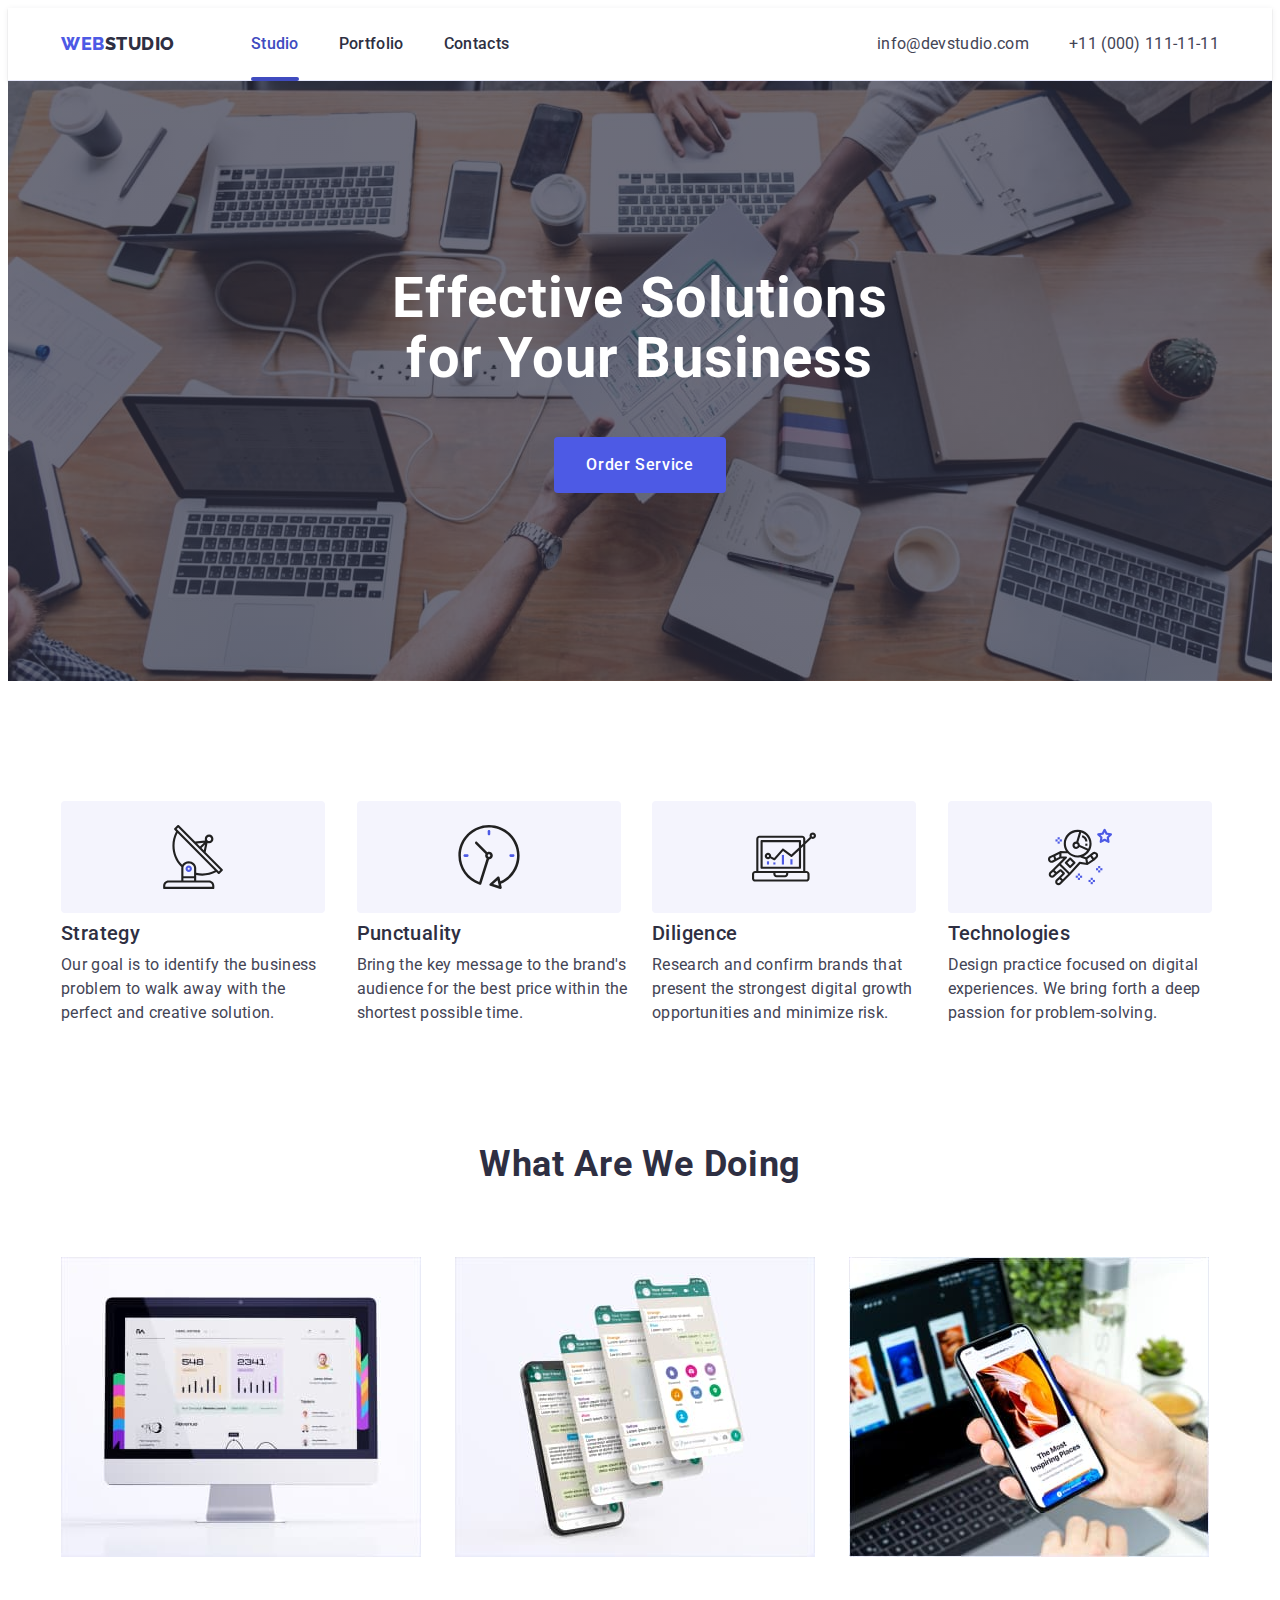
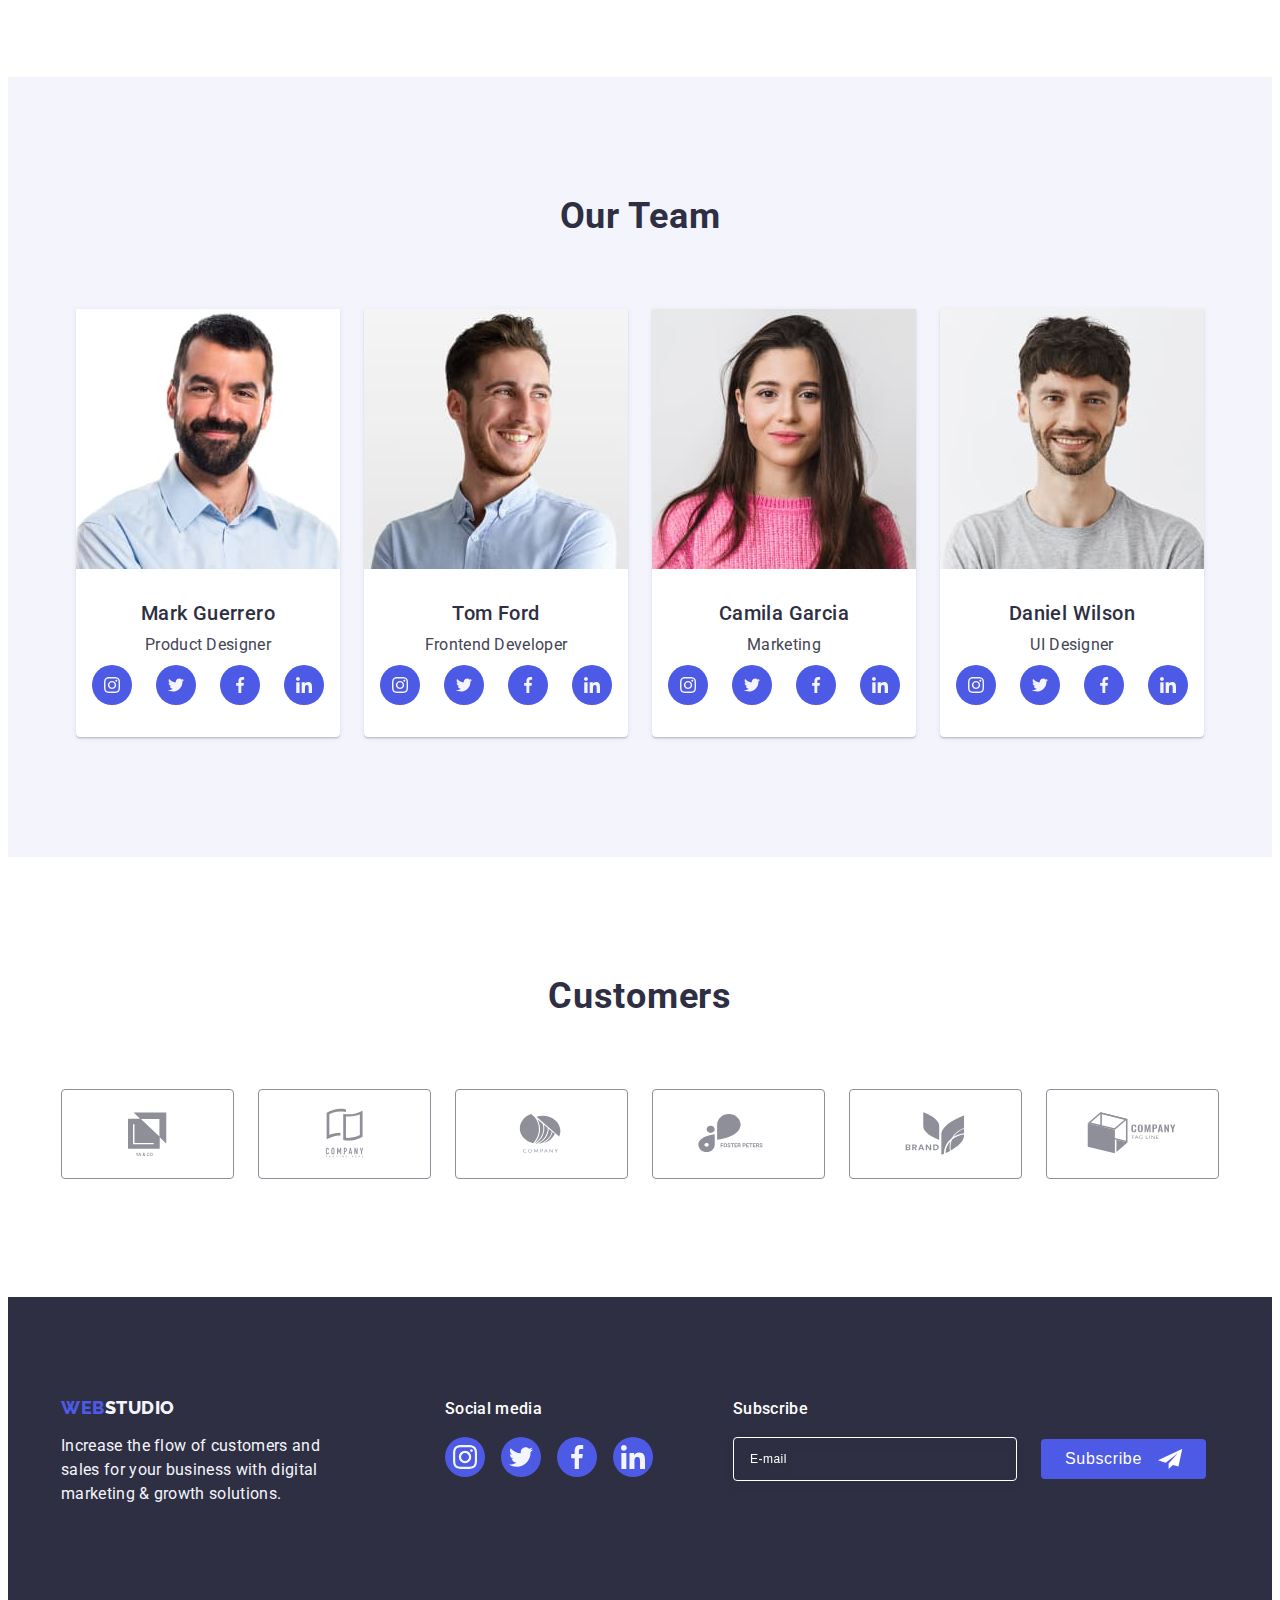
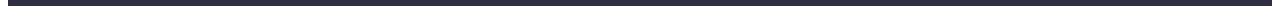
==== index.html @ df4c91f3 "0" ====
<!DOCTYPE html>
<html lang="en">
  <head>
    <meta charset="UTF-8" />
    <meta http-equiv="X-UA-Compatible" content="IE=edge" />
    <meta name="viewport" content="width=device-width, initial-scale=1.0" />
    <link rel="preconnect" href="https://fonts.googleapis.com" />
    <link rel="preconnect" href="https://fonts.gstatic.com" crossorigin />
    <link
      href="https://fonts.googleapis.com/css2?family=Raleway:wght@800&family=Roboto:wght@400;500;700&display=swap"
      rel="stylesheet"
    />
    <link
      rel="stylesheet"
      href="https://cdnjs.cloudflare.com/ajax/libs/modern-normalize/2.0.0/modern-normalize.min.css"
      integrity="sha512-4xo8blKMVCiXpTaLzQSLSw3KFOVPWhm/TRtuPVc4WG6kUgjH6J03IBuG7JZPkcWMxJ5huwaBpOpnwYElP/m6wg=="
      crossorigin="anonymous"
      referrerpolicy="no-referrer"
    />
    <link rel="stylesheet" href="./css/styles.css" />
    <link rel="stylesheet" href="./css/media.css" />
    <title>WebStudio</title>
  </head>
  <body>
    <header class="page-header">
      <div class="container header-container">
        <nav class="header-navigation">
          <a href="./index.html" class="header-logo link"
            >Web<span class="header-logo-span">Studio</span></a
          >
          <ul class="header-menu list">
            <li class="header-menu-item">
              <a href="./index.html" class="header-menu-link link current"
                >Studio</a
              >
            </li>
            <li class="header-menu-item">
              <a href="./portfolio.html" class="header-menu-link link"
                >Portfolio</a
              >
            </li>
            <li class="header-menu-item">
              <a href="" class="header-menu-link link">Contacts</a>
            </li>
          </ul>
        </nav>
        <address class="header-address">
          <ul class="header-menu-address list">
            <li class="header-menu-address-item">
              <a
                href="mailto:info@devstudio.com"
                class="header-address-link link"
                >info@devstudio.com</a
              >
            </li>
            <li class="header-menu-address-item">
              <a href="tel:+110001111111" class="header-address-link link"
                >+11 (000) 111-11-11</a
              >
            </li>
          </ul>
        </address>

        <button type="button" class="mobile-header-burger" data-menu-open>
          <svg class="mobile-burger-svg" height="32" width="32">
            <use href="./images/burger.svg#icon-charm_menu-hamburger"></use>
          </svg>
        </button>
      </div>

      <div class="mobile-menu is-hidden" data-menu>
        <div>
          <button
            type="button"
            class="modal-btn mobile-menu-close-btn"
            data-menu-close
          >
            <svg width="8" height="8" class="modal-btn-icon">
              <use href="./images/close-cross.svg#close-cross"></use>
            </svg>
          </button>

          <ul class="mobile-menu-list list">
            <li class="mobile-menu-item">
              <a href="./index.html" class="mobile-menu-link link current"
                >Studio</a
              >
            </li>
            <li class="mobile-menu-item">
              <a href="./portfolio.html" class="mobile-menu-link link"
                >Portfolio</a
              >
            </li>
            <li class="mobile-menu-item">
              <a href="" class="mobile-menu-link link">Contacts</a>
            </li>
          </ul>
        </div>

        <div class="mobile-address-soc-container">
          <address class="mobile-menu-address">
            <ul class="mobile-menu-adr-list list">
              <li class="mobile-menu-adr-item">
                <a
                  href="tel:+110001111111"
                  class="mobile-address-link current-address-link link"
                  >+11 (000) 111-11-11</a
                >
              </li>
              <li class="mobile-menu-adr-item">
                <a
                  href="mailto:info@devstudio.com"
                  class="mobile-address-link link"
                  >info@devstudio.com</a
                >
              </li>
            </ul>
          </address>

          <div class="mobile-soc-container">
            <ul class="list mobile-menu-social-list">
              <li class="mobile-menu-social-item">
                <a href="" class="mobile-menu-social-link">
                  <svg width="24" height="24" class="mobile-menu-social-icon">
                    <use href="./images/sprite.svg#icon-instagram-2"></use>
                  </svg>
                </a>
              </li>
              <li class="mobile-menu-social-item">
                <a href="" class="mobile-menu-social-link">
                  <svg width="24" height="24" class="mobile-menu-social-icon">
                    <use href="./images/sprite.svg#icon-twitter-1"></use>
                  </svg>
                </a>
              </li>
              <li class="mobile-menu-social-item">
                <a href="" class="mobile-menu-social-link">
                  <svg width="24" height="24" class="mobile-menu-social-icon">
                    <use href="./images/sprite.svg#icon-facebook-11"></use>
                  </svg>
                </a>
              </li>
              <li class="mobile-menu-social-item">
                <a href="" class="mobile-menu-social-link">
                  <svg width="24" height="24" class="mobile-menu-social-icon">
                    <use href="./images/sprite.svg#icon-linkedin-1-11"></use>
                  </svg>
                </a>
              </li>
            </ul>
          </div>
        </div>
      </div>
    </header>

    <main>
      <section class="welcome">
        <div class="container">
          <h1 class="welcome-title">Effective Solutions for Your Business</h1>
          <button type="button" class="welcome-btn" data-modal-open>
            Order Service
          </button>
        </div>
      </section>

      <section class="benefits">
        <div class="container">
          <h2 class="visually-hidden">Benefits</h2>
          <ul class="benefits-list list">
            <li class="benefits-list-item">
              <div class="benefits-icon">
                <svg width="64" height="64">
                  <use href="./images/sprite 2.svg#icon-antenna-1-1"></use>
                </svg>
              </div>
              <h3 class="benefits-list-title">Strategy</h3>
              <p class="benefits-list-text">
                Our goal is to identify the business problem to walk away with
                the perfect and creative solution.
              </p>
            </li>
            <li class="benefits-list-item">
              <div class="benefits-icon">
                <svg width="64" height="64">
                  <use href="./images/sprite 2.svg#icon-clock-1-1"></use>
                </svg>
              </div>
              <h3 class="benefits-list-title">Punctuality</h3>
              <p class="benefits-list-text">
                Bring the key message to the brand's audience for the best price
                within the shortest possible time.
              </p>
            </li>
            <li class="benefits-list-item">
              <div class="benefits-icon">
                <svg width="64" height="64">
                  <use href="./images/sprite 2.svg#icon-diagram-1-1"></use>
                </svg>
              </div>
              <h3 class="benefits-list-title">Diligence</h3>
              <p class="benefits-list-text">
                Research and confirm brands that present the strongest digital
                growth opportunities and minimize risk.
              </p>
            </li>
            <li class="benefits-list-item">
              <div class="benefits-icon">
                <svg width="64" height="64">
                  <use href="./images/sprite 2.svg#icon-astronaut-1-2"></use>
                </svg>
              </div>
              <h3 class="benefits-list-title">Technologies</h3>
              <p class="benefits-list-text">
                Design practice focused on digital experiences. We bring forth a
                deep passion for problem-solving.
              </p>
            </li>
          </ul>
        </div>
      </section>

      <section class="aboutus">
        <div class="container">
          <h2 class="aboutus-title">What are we doing</h2>
          <ul class="aboutus-list list">
            <li class="aboutus-list-item">
              <img
                srcset="./images/comp-img 1_1x.jpg 1x, ./images/comp-img 1_2x.jpg 2x"
                src="./images/comp-img 1.jpg"
                alt="Desktop design"
                width="360"
                height="300"
              />
            </li>
            <li class="aboutus-list-item">
              <img
                srcset="
                  ./images/comp-img2_1x.jpg 1x,
                  ./images/comp-img2_2x.jpg 2x
                "
                src="./images/comp-img2.jpg"
                alt="Mobile applications design"
                width="360"
                height="300"
              />
            </li>
            <li class="aboutus-list-item">
              <img
                srcset="
                  ./images/comp-img3_1x.jpg 1x,
                  ./images/comp-img3_2x.jpg 2x
                "
                src="./images/comp-img3.jpg"
                alt="Mobile applicatons+desktop design"
                width="360"
                height="300"
              />
            </li>
          </ul>
        </div>
      </section>

      <section class="team">
        <div class="container">
          <h2 class="team-title">Our Team</h2>
          <ul class="team-list list">
            <li class="team-list-item">
              <img
                srcset="
                  ./images/team-img1_1x.jpg 1x,
                  ./images/team-img1_2x.jpg 2x
                "
                src="./images/team-img1.jpg"
                alt="Mark Guerrero"
                width="264"
                height="260"
                class="team-img"
              />
              <div class="team-member">
                <h3 class="team-list-item-subtitle">Mark Guerrero</h3>
                <p class="team-list-item-text">Product Designer</p>
                <ul class="list team-social-list">
                  <li class="team-social-item">
                    <a href="" class="team-social-link">
                      <svg width="16" height="16" class="team-social-icon">
                        <use href="./images/sprite.svg#icon-instagram-2"></use>
                      </svg>
                    </a>
                  </li>
                  <li class="team-social-item">
                    <a href="" class="team-social-link">
                      <svg width="16" height="16" class="team-social-icon">
                        <use href="./images/sprite.svg#icon-twitter-1"></use>
                      </svg>
                    </a>
                  </li>
                  <li class="team-social-item">
                    <a href="" class="team-social-link">
                      <svg width="16" height="16" class="team-social-icon">
                        <use href="./images/sprite.svg#icon-facebook-1"></use>
                      </svg>
                    </a>
                  </li>
                  <li class="team-social-item">
                    <a href="" class="team-social-link">
                      <svg width="16" height="16" class="team-social-icon">
                        <use href="./images/sprite.svg#icon-linkedin-1-1"></use>
                      </svg>
                    </a>
                  </li>
                </ul>
              </div>
            </li>
            <li class="team-list-item">
              <img
                srcset="
                  ./images/team-img2_1x.jpg 1x,
                  ./images/team-img2_2x.jpg 2x
                "
                src="./images/team-img2.jpg"
                alt="Tom Ford"
                width="264"
                height="260"
                class="team-img"
              />
              <div class="team-member">
                <h3 class="team-list-item-subtitle">Tom Ford</h3>
                <p class="team-list-item-text">Frontend Developer</p>
                <ul class="list team-social-list">
                  <li class="team-social-item">
                    <a href="" class="team-social-link">
                      <svg width="16" height="16" class="team-social-icon">
                        <use href="./images/sprite.svg#icon-instagram-2"></use>
                      </svg>
                    </a>
                  </li>
                  <li class="team-social-item">
                    <a href="" class="team-social-link">
                      <svg width="16" height="16" class="team-social-icon">
                        <use href="./images/sprite.svg#icon-twitter-1"></use>
                      </svg>
                    </a>
                  </li>
                  <li class="team-social-item">
                    <a href="" class="team-social-link">
                      <svg width="16" height="16" class="team-social-icon">
                        <use href="./images/sprite.svg#icon-facebook-1"></use>
                      </svg>
                    </a>
                  </li>
                  <li class="team-social-item">
                    <a href="" class="team-social-link">
                      <svg width="16" height="16" class="team-social-icon">
                        <use href="./images/sprite.svg#icon-linkedin-1-1"></use>
                      </svg>
                    </a>
                  </li>
                </ul>
              </div>
            </li>
            <li class="team-list-item">
              <img
                srcset="
                  ./images/team-img3_1x.jpg 1x,
                  ./images/team-img3_2x.jpg 2x
                "
                src="./images/team-img3.jpg"
                alt="Camila Garcia"
                width="264"
                height="260"
                class="team-img"
              />
              <div class="team-member">
                <h3 class="team-list-item-subtitle">Camila Garcia</h3>
                <p class="team-list-item-text">Marketing</p>
                <ul class="list team-social-list">
                  <li class="team-social-item">
                    <a href="" class="team-social-link">
                      <svg width="16" height="16" class="team-social-icon">
                        <use href="./images/sprite.svg#icon-instagram-2"></use>
                      </svg>
                    </a>
                  </li>
                  <li class="team-social-item">
                    <a href="" class="team-social-link">
                      <svg width="16" height="16" class="team-social-icon">
                        <use href="./images/sprite.svg#icon-twitter-1"></use>
                      </svg>
                    </a>
                  </li>
                  <li class="team-social-item">
                    <a href="" class="team-social-link">
                      <svg width="16" height="16" class="team-social-icon">
                        <use href="./images/sprite.svg#icon-facebook-1"></use>
                      </svg>
                    </a>
                  </li>
                  <li class="team-social-item">
                    <a href="" class="team-social-link">
                      <svg width="16" height="16" class="team-social-icon">
                        <use href="./images/sprite.svg#icon-linkedin-1-1"></use>
                      </svg>
                    </a>
                  </li>
                </ul>
              </div>
            </li>

            <li class="team-list-item">
              <img
                srcset="
                  ./images/team-img4_1x.jpg 1x,
                  ./images/team-img4_2x.jpg 2x
                "
                src="./images/team-img4.jpg"
                alt="Daniel Wilson"
                width="264"
                height="260"
                class="team-img"
              />
              <div class="team-member">
                <h3 class="team-list-item-subtitle">Daniel Wilson</h3>
                <p class="team-list-item-text">UI Designer</p>
                <ul class="list team-social-list">
                  <li class="team-social-item">
                    <a href="" class="team-social-link">
                      <svg width="16" height="16" class="team-social-icon">
                        <use href="./images/sprite.svg#icon-instagram-2"></use>
                      </svg>
                    </a>
                  </li>
                  <li class="team-social-item">
                    <a href="" class="team-social-link">
                      <svg width="16" height="16" class="team-social-icon">
                        <use href="./images/sprite.svg#icon-twitter-1"></use>
                      </svg>
                    </a>
                  </li>
                  <li class="team-social-item">
                    <a href="" class="team-social-link">
                      <svg width="16" height="16" class="team-social-icon">
                        <use href="./images/sprite.svg#icon-facebook-1"></use>
                      </svg>
                    </a>
                  </li>
                  <li class="team-social-item">
                    <a href="" class="team-social-link">
                      <svg width="16" height="16" class="team-social-icon">
                        <use href="./images/sprite.svg#icon-linkedin-1-1"></use>
                      </svg>
                    </a>
                  </li>
                </ul>
              </div>
            </li>
          </ul>
        </div>
      </section>

      <section class="customers">
        <div class="container">
          <h2 class="customers-title">Customers</h2>
          <ul class="list customers-list">
            <li class="customers-list-item">
              <a href="" class="link customers-list-link">
                <svg width="104" height="56" class="customer-icon">
                  <use href="./images/sprite.svg#icon-Logo"></use>
                </svg>
              </a>
            </li>
            <li class="customers-list-item">
              <a href="" class="link customers-list-link">
                <svg width="104" height="56" class="customer-icon">
                  <use href="./images/sprite.svg#icon-Logo-1"></use>
                </svg>
              </a>
            </li>
            <li class="customers-list-item">
              <a href="" class="link customers-list-link">
                <svg width="104" height="56" class="customer-icon">
                  <use href="./images/sprite.svg#icon-Logo-2"></use>
                </svg>
              </a>
            </li>
            <li class="customers-list-item">
              <a href="" class="link customers-list-link">
                <svg width="104" height="56" class="customer-icon">
                  <use href="./images/sprite.svg#icon-Logo-3"></use>
                </svg>
              </a>
            </li>
            <li class="customers-list-item">
              <a href="" class="link customers-list-link">
                <svg width="104" height="56" class="customer-icon">
                  <use href="./images/sprite.svg#icon-Logo-4"></use>
                </svg>
              </a>
            </li>
            <li class="customers-list-item">
              <a href="" class="link customers-list-link">
                <svg width="104" height="56" class="customer-icon">
                  <use href="./images/sprite.svg#icon-Logo-5"></use>
                </svg>
              </a>
            </li>
          </ul>
        </div>
      </section>
    </main>

    <footer class="page-footer">
      <div class="container footer-container">
        <div class="footer-logo-container">
          <a href="./index.html" class="footer-logo link"
            >Web<span class="footer-logo-span">Studio</span></a
          >
          <p class="footer-text">
            Increase the flow of customers and sales for your business with
            digital marketing & growth solutions.
          </p>
        </div>
        <div class="footer-social-container">
          <p class="footer-subtitle">Social media</p>
          <ul class="list footer-social-list">
            <li class="footer-social-item">
              <a href="" class="link footer-social-link">
                <svg width="24" height="24" class="footer-icon">
                  <use href="./images/sprite.svg#icon-instagram-21"></use>
                </svg>
              </a>
            </li>
            <li class="footer-social-item">
              <a href="" class="link footer-social-link">
                <svg width="24" height="24" class="footer-icon">
                  <use href="./images/sprite.svg#icon-twitter-11"></use>
                </svg>
              </a>
            </li>
            <li class="footer-social-item">
              <a href="" class="link footer-social-link">
                <svg width="24" height="24" class="footer-icon">
                  <use href="./images/sprite.svg#icon-facebook-11"></use>
                </svg>
              </a>
            </li>
            <li class="footer-social-item">
              <a href="" class="link footer-social-link">
                <svg width="24" height="24" class="footer-icon">
                  <use href="./images/sprite.svg#icon-linkedin-1-11"></use>
                </svg>
              </a>
            </li>
          </ul>
        </div>
        <div class="footer-submit">
          <p class="footer-subtitle">Subscribe</p>
          <form class="footer-submit-form">
            <label class="footer-submit-label" for="footer-email">
              <input
                type="email"
                class="footer-submit-input"
                placeholder="E-mail"
                name="footer-email"
                id="footer-email"
            /></label>
            <button type="submit" class="footer-submit-button">
              Subscribe
              <svg width="24" height="24" class="footer-submit-icon">
                <use href="./images/icon-send.svg#icon-icon-send"></use>
              </svg>
            </button>
          </form>
        </div>
      </div>
    </footer>

    <div class="backdrop is-hidden" data-modal>
      <div class="modal">
        <button type="button" class="modal-btn" data-modal-close>
          <svg width="8" height="8" class="modal-btn-icon">
            <use href="./images/close-cross.svg#close-cross"></use>
          </svg>
        </button>
        <p class="modal-subtitle">
          Leave your contacts and we will call you back
        </p>
        <form class="modal-form">
          <div class="modal-field">
            <label class="modal-label" for="user-name">Name</label>
            <div class="input-modal-container">
              <input
                class="modal-input"
                type="text"
                name="user-name"
                id="user-name"
              />
              <svg width="18" height="24" class="modal-input-icon">
                <use href="./images/sprite4.svg#icon-person-modal"></use>
              </svg>
            </div>
          </div>

          <div class="modal-field">
            <label class="modal-label" for="phone-modal">Phone</label>
            <div class="input-modal-container">
              <input
                class="modal-input"
                type="tel"
                name="phone-modal"
                id="phone-modal"
              />
              <svg width="18" height="24" class="modal-input-icon">
                <use href="./images/sprite4.svg#icon-phone-modal"></use>
              </svg>
            </div>
          </div>

          <div class="modal-field">
            <label class="modal-label" for="email-modal">Email</label>
            <div class="input-modal-container">
              <input
                class="modal-input"
                type="email"
                name="email-modal"
                id="email-modal"
              />
              <svg width="18" height="24" class="modal-input-icon">
                <use href="./images/sprite4.svg#icon-email-modal"></use>
              </svg>
            </div>
          </div>

          <div class="modal-field-textarea">
            <label class="modal-label" for="user-comment">Comment</label>
            <textarea
              class="modal-textarea"
              name="user-comment"
              id="user-comment"
              placeholder="Text input"
            ></textarea>
          </div>

          <div class="modal-field-checkbox">
            <input
              type="checkbox"
              name="user-privacy"
              id="user-privacy"
              class="input-check visually-hidden"
              value="true"
            />
            <label for="user-privacy" class="modal-check-text">
              <span class="custom-checkbox-span">
                <svg class="modal-check-icon" width="10" height="8">
                  <use href="./images/check.svg#icon-Vector-1"></use>
                </svg>
              </span>
              I accept the terms and conditions of the&nbsp;
              <a href="" class="privacy-link">Privacy Policy</a>
            </label>
          </div>
          <button class="modal-btn-submit" type="submit">Send</button>
        </form>
      </div>
    </div>
    <script src="./js/modal.js"></script>
    <script src="./js/mobile-menu.js"></script>
  </body>
</html>
---- css/styles.css ----
:root {
  --primary-brand-color: #4d5ae5;
  --pressed-state-color: #404bbf;
  --main-header-color: #2e2f42;
  --main-text-color: #434455;
  --alternative-white-color: #f4f4fd;
  --accent-white-color: #e7e9fc;
  --white-color: #ffffff;
  --icons-static-state: #8e8f99;
  --icons-pressed-green: #31d0aa;
  --modal-background: #fcfcfc;
}

body {
  font-family: "Roboto", sans-serif;
  color: var(--main-text-color);
  background-color: var(--white-color);
}
.link {
  text-decoration: none;
}
.list {
  list-style-type: none;
  margin-top: 0;
  margin-bottom: 0;
  padding-left: 0;
}
.visually-hidden {
  position: absolute;
  width: 1px;
  height: 1px;
  margin: -1px;
  border: 0;
  padding: 0;
  white-space: nowrap;
  clip-path: inset(100%);
  clip: rect(0 0 0 0);
  overflow: hidden;
}

p,
h1,
h2,
h3,
h4,
h5,
h6 {
  margin-top: 0;
  margin-bottom: 0;
}

img {
  display: block;
}

.container {
  width: 100%;
  max-width: 428px;
  padding-left: 15px;
  padding-right: 15px;
  margin: 0 auto;
}

/*-----------HEADER--------------*/
.page-header {
  border-bottom: 1px solid #e7e9fc;
  box-shadow: 0px 2px 1px rgba(46, 47, 66, 0.08),
    0px 1px 1px rgba(46, 47, 66, 0.16), 0px 1px 6px rgba(46, 47, 66, 0.08);
}
.header-container {
  display: flex;
  align-items: center;
}

.header-address {
  font-style: normal;
  display: flex;
  align-items: center;
}

.header-navigation {
  display: flex;
  align-items: center;
  flex-grow: 1;
}

.header-logo {
  font-family: "Raleway", sans-serif;
  font-weight: 800;
  font-size: 18px;
  line-height: 1.17;
  letter-spacing: 0.03em;
  text-transform: uppercase;
  color: var(--primary-brand-color);
  text-decoration: none;
  display: flex;
  align-items: center;
}

.mobile-header-burger {
  display: block;
  background-color: transparent;
  border: none;
  margin: 24px 0 24px auto;
  cursor: pointer;
}

.mobile-burger-svg {
  stroke: var(--main-header-color);
}

.header-menu {
  display: none;
}
.header-menu-address {
  display: none;
}
.header-menu-item {
}

.header-menu-link {
  display: block;
  padding: 24px 0;
}

.header-logo-span {
  color: var(--main-header-color);
}

.header-menu-link {
  font-weight: 500;
  font-size: 16px;
  line-height: 1.5;
  letter-spacing: 0.02em;
  color: var(--main-header-color);
  transition: color 250ms cubic-bezier(0.4, 0, 0.2, 1);
}

.header-menu-link:hover,
.header-menu-link:focus {
  color: var(--pressed-state-color);
}

.header-address-link:hover,
.header-address-link:focus {
  color: var(--pressed-state-color);
}

/*-----MOBILE MENU-----*/

.mobile-menu {
  overflow: auto;
  position: fixed;
  display: flex;
  justify-content: space-between;
  flex-direction: column;
  top: 0;
  z-index: 2;
  width: 100vw;
  height: 100vh;
  background-color: var(--white-color);
  padding-left: 40px;
  transition: transform 250ms cubic-bezier(0.4, 0, 0.2, 1);
 
}

.mobile-menu.is-hidden {
  transform: translateX(100%);

}

.modal-btn.mobile-menu-close-btn {
  position: static;
  margin: 24px 24px 32px auto;
  background-color: var(--alternative-white-color);
  border-color: rgba(46, 47, 66, 0.1);
}

.mobile-soc-container {
}

.mobile-menu-item {
  margin-bottom: 40px;
}
.mobile-menu-link {
  color: var(--main-header-color);
  font-size: 36px;
  font-weight: 700;
  line-height: 40px;
  letter-spacing: 0.02em;
  text-transform: capitalize;
}

.mobile-menu-address {
  font-style: normal;
}

.mobile-menu-adr-item:not(:last-child) {
  margin-bottom: 40px;
}

.mobile-address-link.current-address-link {
  color: var(--primary-brand-color);
  font-size: 36px;
  font-weight: 700;
  line-height: 40px;
  letter-spacing: 0.02em;
  text-transform: capitalize;
}

.mobile-address-link {
  display: block;
  color: var(--main-text-color);
  text-decoration: none;
  font-size: 20px;
  font-weight: 500;
  line-height: 24px;
  letter-spacing: 0.02em;
}

.mobile-address-soc-container {
  display: flex;
  flex-direction: column;
  gap: 40px;
}

.mobile-menu-social-list {
  display: flex;
  flex-wrap: wrap;
  gap: 56px;
  margin-bottom: 40px;
  align-items: center;
}
.mobile-menu-social-item {
  width: 40px;
  height: 40px;
}
.mobile-menu-social-link {
  display: flex;
  justify-content: center;
  align-items: center;
  width: 100%;
  height: 100%;
  background-color: var(--primary-brand-color);
  border-radius: 50%;
  transition: background-color 250ms cubic-bezier(0.4, 0, 0.2, 1);
}
.mobile-menu-social-icon {
  fill: var(--alternative-white-color);
}

.current {
  position: relative;
  color: var(--pressed-state-color);
}

/*------------WELCOME SECTION--------------*/
.welcome {
  padding: 112px 0;
  background-image: linear-gradient(
      rgba(46, 47, 66, 0.7),
      rgba(46, 47, 66, 0.7)
    ),
    url(../images/bg_mob.jpg);
  background-repeat: no-repeat;
  background-position: center;
  background-size: cover;
  margin: 0 auto;
}
.welcome-title {
  font-size: 36px;
  font-weight: 700;
  line-height: 1.11;
  letter-spacing: 0.72px;
  text-align: center;
  text-transform: capitalize;
  max-width: 320px;
  margin: 0 auto;
  color: var(--white-color);
  margin-bottom: 72px;
}

.welcome-btn {
  font-family: "Roboto", sans-serif;
  font-weight: 500;
  font-size: 16px;
  line-height: 1.5;
  letter-spacing: 0.04em;
  color: var(--white-color);
  background-color: var(--primary-brand-color);
  cursor: pointer;
  display: block;
  border-radius: 4px;
  border: none;
  padding: 16px 32px;
  margin: 0 auto;
  min-width: 169px;
  transition: background-color 250ms cubic-bezier(0.4, 0, 0.2, 1);
}

.welcome-btn:hover,
.welcome-btn:focus {
  background-color: var(--pressed-state-color);
}

/*----------------BENEFITS--------------*/
.benefits {
  padding: 96px 0;
}

.benefits-list {
  display: flex;
  flex-direction: column;
  align-items: center;
  gap: 72px;
}

.benefits-list-item {
  max-width: 396px;
}

.benefits-list-title {
  font-size: 36px;
  font-weight: 700;
  line-height: 1.11;
  letter-spacing: 0.02em;
  text-transform: capitalize;
  margin-bottom: 8px;
  color: var(--main-header-color);
  text-align: center;
}

.benefits-list-text {
  font-size: 16px;
  font-weight: 500;
  line-height: 1.5;
  letter-spacing: 0.02em;
  color: var(--main-text-color);
}

.benefits-icon {
  display: none;
}

/*----------ABOUT US------------*/
.aboutus {
  display: none;
}
/*------------OUR TEAM------------------*/
.team {
  padding: 96px 0;
  background-color: var(--alternative-white-color);
}

.team-list {
  display: flex;
  flex-direction: column;
  gap: 72px;
  align-items: center;
}

.team-list-item {
  background-color: var(--white-color);
  max-width: 264px;
  border-radius: 0px 0px 4px 4px;
  box-shadow: 0px 2px 1px 0px rgba(46, 47, 66, 0.08),
    0px 1px 1px 0px rgba(46, 47, 66, 0.16),
    0px 1px 6px 0px rgba(46, 47, 66, 0.08);
}

.team-title {
  font-weight: 700;
  font-size: 36px;
  line-height: 1.11;
  text-align: center;
  letter-spacing: 0.02em;
  color: var(--main-header-color);
  text-transform: capitalize;
  margin-bottom: 72px;
}

.team-list-item-subtitle {
  font-weight: 500;
  font-size: 20px;
  line-height: 1.2;
  text-align: center;
  letter-spacing: 0.02em;
  color: var(--main-header-color);
  text-align: center;
  margin-bottom: 8px;
}

.team-list-item-text {
  font-size: 16px;
  line-height: 1.5;
  text-align: center;
  letter-spacing: 0.02em;
  color: var(--main-text-color);
  text-align: center;
}

.team-social-list {
  display: flex;
  flex-direction: row;
  gap: 24px;
  align-items: center;
  justify-content: center;
  margin-top: 8px;
}

.team-social-link {
  display: flex;
  justify-content: center;
  align-items: center;
  width: 100%;
  height: 100%;
  background-color: var(--primary-brand-color);
  border-radius: 50%;
  transition: background-color 250ms cubic-bezier(0.4, 0, 0.2, 1);
}

.team-social-icon {
  fill: var(--alternative-white-color);
}

.team-social-link:hover,
.team-social-link:focus {
  background-color: var(--pressed-state-color);
}

.team-social-item {
  width: 40px;
  height: 40px;
}

.team-member {
  padding: 32px 0;
}

/*--------------------CUSTOMERS-----------------*/

.customers {
  padding: 96px 0;
}

.customers-title {
  font-weight: 700;
  font-size: 36px;
  line-height: 1.11;
  text-align: center;
  letter-spacing: 0.02em;
  text-transform: capitalize;
  color: var(--main-header-color);
  margin-bottom: 72px;
}

.customers-list {
  display: flex;
  gap: 72px 16px;
  align-items: center;
  justify-content: center;
  flex-wrap: wrap;
}

.customers-list-item {
  width: calc((100% - 16px) / 2);
  height: 88px;
}

.customers-list-link {
  display: flex;
  align-items: center;
  justify-content: center;
  color: var(--icons-static-state);
  border: 1px solid var(--icons-static-state);
  border-radius: 4px;
  height: 100%;
  transition: border-color 250ms cubic-bezier(0.4, 0, 0.2, 1),
    color 250ms cubic-bezier(0.4, 0, 0.2, 1);
}

.customers-list-link:hover,
.customers-list-link:focus {
  color: var(--pressed-state-color);
  border-color: var(--pressed-state-color);
}

.customer-icon {
  fill: currentColor;
}

/*-------------------FOOTER----------------*/
.page-footer {
  padding: 96px 0;
  background-color: var(--main-header-color);
}

/* .page-footer {
  padding: 100px 0;
} */

.footer-text {
  font-size: 16px;
  line-height: 1.5;
  letter-spacing: 0.02em;
  color: var(--alternative-white-color);
  max-width: 264px;
}

.footer-logo {
  font-family: "Raleway", sans-serif;
  font-style: normal;
  font-weight: 800;
  font-size: 18px;
  line-height: 1.17;
  letter-spacing: 0.03em;
  text-transform: uppercase;
  color: var(--primary-brand-color);
  display: inline-block;
  margin-bottom: 16px;
}

.footer-logo-span {
  color: var(--alternative-white-color);
}

.footer-subtitle {
  color: var(--white-color);
  font-weight: 500;
  font-size: 16px;
  line-height: 1.5;
  margin-bottom: 16px;
  letter-spacing: 0.02em;
  text-align: center;
}

.footer-social-list {
  display: flex;
  gap: 16px;
}

.footer-social-item {
  width: 40px;
  height: 40px;
}
.footer-social-link {
  display: flex;
  width: 100%;
  height: 100%;

  background-color: var(--primary-brand-color);
  border-radius: 50%;
  transition: background-color 250ms cubic-bezier(0.4, 0, 0.2, 1);
  align-items: center;
  justify-content: center;
}

/* .footer-social-container {
  margin-right: 80px;
} */

.footer-icon {
  fill: var(--alternative-white-color);
}

.footer-social-link:hover,
.footer-social-link:focus {
  background-color: var(--icons-pressed-green);
}

.footer-container {
  display: flex;
  flex-direction: column;
  gap: 72px;
  align-items: center;
}

.footer-logo-container {
  display: flex;
  flex-direction: column;
  align-items: center;
}

.footer-submit-form {
  display: flex;
  flex-direction: column;
  align-items: center;
  gap: 16px;
}

.footer-submit-label {
  width: 100%;
}

.footer-submit-button:hover,
.footer-submit-button:focus {
  background-color: var(--pressed-state-color);
}

.footer-submit-input {
  width: 100%;
  height: 40px;
  background-color: transparent;
  border: 1px solid rgba(255, 255, 255, 0.6);
  border-radius: 4px;
  padding-left: 16px;
  font-weight: 400;
  font-size: 12px;
  line-height: 1.5;
  letter-spacing: 0.04em;
  color: rgba(255, 255, 255, 0.3);
  filter: drop-shadow(0px 4px 4px rgba(0, 0, 0, 0.15));
}
.footer-submit {
  width: 100%;
}

.footer-submit-input::placeholder {
  color: rgba(255, 255, 255, 0.3);
}

.footer-submit-button {
  max-width: 165px;
  height: 40px;
  background-color: var(--primary-brand-color);
  color: var(--white-color);
  border: none;
  border-radius: 4px;
  display: flex;
  align-items: center;
  justify-content: center;
  font-style: normal;
  font-weight: 500;
  font-size: 16px;
  line-height: 1.5;
  letter-spacing: 0.04em;
  transition: background-color 250ms cubic-bezier(0.4, 0, 0.2, 1);
  cursor: pointer;
}

.footer-submit-icon {
  margin-left: 16px;
  fill: var(--white-color);
}

.footer-input-container {
  display: flex;
  flex-direction: column;
}
/*----------PORTFOLIO FILTER--------------*/
.portfolio-projects {
  padding-top: 96px;
  padding-bottom: 120px;
}

.portfolio-filter-list {
  display: flex;
  flex-wrap: wrap;
  gap: 16px 24px;
  align-items: center;
  margin-bottom: 48px;
}

/* .portfolio-filter-list {
  display: flex;
  gap: 24px;
  align-items: center;
  justify-content: center;
  margin-bottom: 72px;
} */

.filter-list-btn {
  font-family: "Roboto", sans-serif;
  font-weight: 500;
  font-size: 16px;
  line-height: 1.5;
  text-align: center;
  letter-spacing: 0.04em;
  color: var(--primary-brand-color);
  background-color: var(--alternative-white-color);
  border: 1px solid var(--accent-white-color);
  cursor: pointer;
  padding: 8px 16px;
  border-radius: 4px;
  border: 1px solid #e7e9fc;
  transition: color 250ms cubic-bezier(0.4, 0, 0.2, 1),
    background-color 250ms cubic-bezier(0.4, 0, 0.2, 1),
    border-color 250ms cubic-bezier(0.4, 0, 0.2, 1),
    box-shadow 250ms cubic-bezier(0.4, 0, 0.2, 1);
}

.filter-list-btn:hover,
.filter-list-btn:focus {
  color: var(--white-color);
  background-color: var(--pressed-state-color);
  border: 1px solid transparent;
  box-shadow: 0px 3px 1px rgba(0, 0, 0, 0.1), 0px 2px 1px rgba(0, 0, 0, 0.08),
    0px 2px 2px rgba(0, 0, 0, 0.12);
}

/*------------PORTFOLIO PROJECTS---------------*/
.project-image-container {
  position: relative;
  overflow: hidden;
}
.project-image-container img {
  display: block;
  height: auto;
  max-width: 100%;
}

.projects-links {
  display: block;
  transition: box-shadow 250ms cubic-bezier(0.4, 0, 0.2, 1);
}

.project-cover-block {
}

.project-cover-text {
  display: none;
}

.portfolio-projects-list {
  display: flex;
  flex-direction: column;
  gap: 48px;
  justify-content: center;
  align-items: center;
}

.projects-list-title {
  font-weight: 500;
  font-size: 20px;
  line-height: 1.2;
  letter-spacing: 0.02em;
  margin-bottom: 8px;
  color: var(--main-header-color);
}

.projects-list-text {
  font-size: 16px;
  line-height: 1.5;
  letter-spacing: 0.02em;
  color: var(--main-text-color);
}

.projects-list-item {
}

.project-item-container {
  max-width: 396px;
  padding: 32px 16px;
  border: 1px solid #e7e9fc;
  border-top: none;
  box-shadow: 0px 2px 1px 0px rgba(46, 47, 66, 0.08),
    0px 1px 1px 0px rgba(46, 47, 66, 0.16),
    0px 1px 6px 0px rgba(46, 47, 66, 0.08);
}

/*----------------BACKDROP------------*/
.backdrop {
  width: 100%;
  height: 100%;
  background-color: rgba(46, 47, 66, 0.4);
  position: fixed;
  top: 0;
  transition: opacity 250ms cubic-bezier(0.4, 0, 0.2, 1),
    visibility 250ms cubic-bezier(0.4, 0, 0.2, 1);
}

.modal {
  position: absolute;
  top: 50%;
  left: 50%;
  transform: translate(-50%, -50%) scaleY(1);
  transition: transform 250ms cubic-bezier(0.4, 0, 0.2, 1);
  width: 392px;
  min-height: 584px;
  background-color: var(--modal-background);
  border-radius: 4px;
  box-shadow: 0px 1px 1px rgba(0, 0, 0, 0.14), 0px 1px 3px rgba(0, 0, 0, 0.12),
    0px 2px 1px rgba(0, 0, 0, 0.2);
  padding: 72px 16px 24px 16px;
}

.modal-subtitle {
  font-style: normal;
  font-weight: 500;
  font-size: 16px;
  line-height: 1.5;
  text-align: center;
  letter-spacing: 0.02em;
  margin-bottom: 16px;
  color: var(--main-header-color);
}

.backdrop.is-hidden .modal {
  transform: translate(-50%, -50%) scaleY(0);
}

.modal-btn {
  display: flex;
  align-items: center;
  justify-content: center;
  padding: 0;
  cursor: pointer;
  fill: var(--main-header-color);
  border-radius: 50%;
  width: 24px;
  height: 24px;
  border: 1px solid rgba(0, 0, 0, 0.1);
  background-color: var(--accent-white-color);
  position: absolute;
  right: 24px;
  top: 24px;
  transition: background-color 250ms cubic-bezier(0.4, 0, 0.2, 1),
    border 250ms cubic-bezier(0.4, 0, 0.2, 1);
}

.modal-btn-icon {
  transition: fill 250ms cubic-bezier(0.4, 0, 0.2, 1);
}

.modal-btn:hover,
.modal-btn:focus {
  border: none;
  background-color: var(--pressed-state-color);
  fill: var(--white-color);
}

.is-hidden {
  visibility: hidden;
  opacity: 0;
  pointer-events: none;
}
.modal-form {
}

.modal-field {
  margin-bottom: 8px;
}

.modal-field-textarea {
  margin-bottom: 16px;
}
.modal-label {
  font-weight: 400;
  font-size: 12px;
  line-height: 1.17;
  letter-spacing: 0.04em;
  color: var(--icons-static-state);
  margin-bottom: 4px;
  display: block;
}
.input-modal-container {
  position: relative;
}
.modal-input {
  width: 100%;
  height: 40px;
  border: 1px solid rgba(46, 47, 66, 0.4);
  border-radius: 4px;
  padding-left: 38px;
  background-color: transparent;
  transition: border-color 250ms cubic-bezier(0.4, 0, 0.2, 1);
  outline: transparent;
}

.modal-input:hover,
.modal-input:focus {
  border-color: var(--primary-brand-color);
}

.modal-input-icon {
  position: absolute;
  left: 16px;
  top: 50%;
  transform: translateY(-50%);
  fill: var(--main-header-color);
  transition: fill 250ms cubic-bezier(0.4, 0, 0.2, 1);
}

.modal-input:hover + .modal-input-icon,
.modal-input:focus + .modal-input-icon {
  fill: var(--primary-brand-color);
}

.textarea-modal-container {
}

.modal-textarea {
  width: 100%;
  height: 120px;
  outline: transparent;
  padding: 8px 16px;
  resize: none;
  border: 1px solid rgba(46, 47, 66, 0.4);
  border-radius: 4px;
  font-style: normal;
  font-weight: 400;
  font-size: 12px;
  line-height: 1.17;
  letter-spacing: 0.04em;
  transition: border-color 250ms cubic-bezier(0.4, 0, 0.2, 1);
  color: rgba(46, 47, 66, 0.4);
  background-color: transparent;
}

.modal-textarea:hover,
.modal-textarea:focus {
  border-color: var(--primary-brand-color);
}

.modal-textarea::placeholder {
  color: rgba(46, 47, 66, 0.4);
}

.input-modal-container {
}
.input-check {
}

.modal-field-checkbox {
  margin-bottom: 24px;
}

.custom-checkbox-span {
  width: 16px;
  height: 16px;
  border: 1px solid rgba(46, 47, 66, 0.4);
  border-radius: 2px;
  margin-right: 8px;
  fill: transparent;
  display: inline-flex;
  align-items: center;
  justify-content: center;
  cursor: pointer;
  transition: background-color 250ms cubic-bezier(0.4, 0, 0.2, 1),
    fill 250ms cubic-bezier(0.4, 0, 0.2, 1),
    border 250ms cubic-bezier(0.4, 0, 0.2, 1);
}
.input-check:checked + .modal-check-text span {
  background-color: var(--pressed-state-color);
  fill: var(--alternative-white-color);
  border: none;
}

.input-check:focus + .modal-check-text span,
.input-check:hover + .modal-check-text span {
  border-color: var(--pressed-state-color);
}

.modal-check-text {
  font-style: normal;
  font-weight: 400;
  font-size: 12px;
  line-height: 1.17;
  letter-spacing: 0.04em;
  color: var(--icons-static-state);
}

.privacy-link {
  text-decoration: underline;
  color: var(--primary-brand-color);
}

.modal-btn-submit {
  display: block;
  background-color: var(--primary-brand-color);
  border: none;
  min-width: 169px;
  height: 56px;
  border-radius: 4px;
  color: var(--white-color);
  box-shadow: 0px 4px 4px rgba(0, 0, 0, 0.15);
  cursor: pointer;
  transition: background-color 250ms cubic-bezier(0.4, 0, 0.2, 1);
  font-weight: 500;
  line-height: 1.5;
  letter-spacing: 0.04em;
  margin: 0 auto;
}

.modal-btn-submit:hover,
.modal-btn-submit:focus {
  background-color: var(--pressed-state-color);
}
---- css/media.css ----
@media screen and (max-width: 765px) {
  @media (min-device-pixel-ratio: 2),
    (min-resolution: 192dpi),
    (min-resolution: 2dppx) {
    .welcome {
      background-image: linear-gradient(
          rgba(46, 47, 66, 0.7),
          rgba(46, 47, 66, 0.7)
        ),
        url(../images/bg_mob_2x.jpg);
    }
  }
}

@media screen and (min-width: 768px) {
  .footer-submit-label {
    width: auto;
  }
  .footer-submit {
    width: auto;
  }
  .mobile-header-burger {
    display: none;
  }
  .header-logo {
    margin-right: 120px;
  }
  .header-menu {
    display: flex;
    align-items: center;
    gap: 40px;
  }
  .header-menu-address {
    display: flex;
    flex-direction: column;
    gap: 12px;
  }
  .header-address-link {
    font-size: 12px;
    line-height: 1.17;
    letter-spacing: 0.04em;
    color: var(--main-text-color);
    transition: color 250ms cubic-bezier(0.4, 0, 0.2, 1);
  }

  .current::after {
    content: "";
    position: absolute;
    width: 100%;
    height: 4px;
    background-color: var(--pressed-state-color);
    border-radius: 2px;
    bottom: -1px;
    left: 0px;
  }

  .welcome {
    background-image: linear-gradient(
        rgba(46, 47, 66, 0.7),
        rgba(46, 47, 66, 0.7)
      ),
      url(../images/bg_tab.jpg);
  }

  @media (min-device-pixel-ratio: 2),
    (min-resolution: 192dpi),
    (min-resolution: 2dppx) {
    .welcome {
      background-image: linear-gradient(
          rgba(46, 47, 66, 0.7),
          rgba(46, 47, 66, 0.7)
        ),
        url(../images/bg_tab_2x.jpg);
    }
  }

  .welcome-title {
    text-transform: none;
  }

  .modal {
    width: 408px;
    padding: 72px 25px 24px 23px;
  }
  .benefits-list {
    flex-direction: row;
    flex-wrap: wrap;
    gap: 72px 24px;
    min-height: 120px;
    justify-content: center;
  }
  .benefits-list-title {
    text-align: left;
  }
  .benefits-list-item {
    width: calc((100% - 24px) / 2);
  }
  .team-list {
    flex-direction: row;
    gap: 64px 24px;
    flex-wrap: wrap;
    justify-content: center;
  }
  .team-list-item {
    width: calc((100%-24px) / 2);
  }
  .customers-list {
    gap: 72px 24px;
  }
  .customers-list-item {
    width: calc((100% - 48px) / 3);
  }
  .container {
    max-width: 753px;
  }
  .footer-container {
    flex-direction: row;
    gap: 72px 24px;
    flex-wrap: wrap;
    align-items: baseline;
    padding-left: 108px;
  }
  .footer-containet:last-child {
    margin: 0 auto;
  }
  .footer-logo-container {
    align-items: normal;
  }
  .footer-subtitle {
    text-align: left;
  }
  .footer-submit-button {
    min-width: 165px;
  }
  .footer-submit-form {
    flex-direction: row;
    gap: 24px;
  }
  .footer-submit-input {
    width: 264px;
  }
  .portfolio-projects-list {
    flex-direction: row;
    flex-wrap: wrap;
    gap: 72px 24px;
    justify-content: normal;
  }
  .projects-links {
  }
  .projects-list-item {
    width: calc((100% - 24px) / 2);
  }
  .project-item-container {
    box-shadow: 0px 1px 6px 0px rgba(46, 47, 66, 0.08);
  }
  .filter-list-btn {
    padding: 12px 24px;
  }
  .portfolio-filter-list {
    flex-wrap: nowrap;
    justify-content: center;
    margin-bottom: 64px;
  }
}

@media screen and (min-width: 1158px) {
  .header-menu-address {
    display: flex;
    flex-direction: row;
    gap: 40px;
  }
  .header-address-link {
    font-weight: 400;
    font-size: 16px;
    line-height: 1.5;
    letter-spacing: 0.02em;
    color: var(--main-text-color);
    transition: color 250ms cubic-bezier(0.4, 0, 0.2, 1);
  }
  .welcome {
    padding: 188px 0;
    background-image: linear-gradient(
        rgba(46, 47, 66, 0.7),
        rgba(46, 47, 66, 0.7)
      ),
      url(../images/bg.jpg);
    max-width: 1440px;
  }

  @media (min-device-pixel-ratio: 2),
    (min-resolution: 192dpi),
    (min-resolution: 2dppx) {
    .welcome {
      background-image: linear-gradient(
          rgba(46, 47, 66, 0.7),
          rgba(46, 47, 66, 0.7)
        ),
        url(../images/bg_2x.jpg);
    }
  }

  .welcome-title {
    font-size: 56px;
    line-height: 1.07;
    letter-spacing: 0.02em;
    max-width: 496px;
    margin-bottom: 48px;
  }

  .benefits-list {
    gap: 24px;
    flex-wrap: nowrap;
    align-items: normal;
  }

  .benefits-icon {
    display: flex;
    align-items: center;
    justify-content: center;
    background-color: var(--alternative-white-color);
    border-radius: 4px;
    margin-bottom: 8px;
    width: 264px;
    height: 112px;
  }
  .benefits-list-text {
    max-width: 264;
  }
  .benefits-list-title {
    font-weight: 500;
    font-size: 20px;
    line-height: 1.2;
    letter-spacing: 0.02em;
  }
  .benefits-list-item {
    width: calc((100% - 16px) / 4);
  }
  .benefits {
    padding: 120px 0;
  }
  .aboutus {
    display: block;
    padding-bottom: 120px;
  }
  .aboutus-title {
    font-weight: 700;
    font-size: 36px;
    line-height: 1.11;
    text-align: center;
    letter-spacing: 0.02em;
    text-transform: capitalize;
    color: var(--main-header-color);
    margin-bottom: 72px;
  }

  .aboutus-list {
    display: flex;
    gap: 24px;
  }

  .aboutus-list-item {
    width: calc((100% - 48px) / 3);
  }
  .team {
    padding: 120px 0;
  }
  .team-list-item {
    width: calc((100% - 72px) / 4);
    box-shadow: 0px 1px 6px rgba(46, 47, 66, 0.08),
      0px 1px 1px rgba(46, 47, 66, 0.16), 0px 2px 1px rgba(46, 47, 66, 0.08);
  }
  .customers-list {
    gap: 24px;
  }
  .customers-list-item {
    width: calc((100% - 120px) / 6);
  }
  .customers {
    padding: 120px 0;
  }
  .container {
    max-width: 1158px;
  }
  .footer-submit-input::placeholder {
    color: var(--white-color);
  }
  .footer-submit-input {
    width: 264px;
    background-color: transparent;
    border: 1px solid var(--white-color);
    color: var(--white-color);
  }
  .footer-container {
    padding-left: 0px;
    gap: 0px;
  }
  .footer-logo-container {
    margin-right: 120px;
  }
  .footer-social-container {
    margin-right: 80px;
  }
  .footer-text {
    width: 264px;
  }
  .header-logo {
    margin-right: 76px;
  }
  .page-footer {
    padding: 100px 0;
  }
  .benefits-list-text {
    font-weight: 400;
  }
  .container {
    padding-left: 15px;
  }
  .modal {
    margin: 0;
    padding: 72px 24px 24px 24px;
  }
  .project-cover-text {
    display: block;
    font-size: 16px;
    line-height: 1.5;
    letter-spacing: 0.02em;
    color: var(--alternative-white-color);
    position: absolute;
    background-color: var(--primary-brand-color);
    top: 0;
    left: 0;
    padding: 40px 32px;
    height: 100%;
    transform: translateY(100%);
    transition: transform 250ms cubic-bezier(0.4, 0, 0.2, 1);
  }
  .portfolio-projects-list {
    gap: 48px 24px;
  }
  .projects-links:hover .project-cover-text,
  .projects-links:focus .project-cover-text {
    transform: translateY(0);
  }
  .projects-links:hover,
  .projects-links:focus {
    box-shadow: 0px 1px 6px rgba(46, 47, 66, 0.08),
      0px 1px 1px rgba(46, 47, 66, 0.16), 0px 2px 1px rgba(46, 47, 66, 0.08);
  }
  .projects-list-item {
    width: calc((100% - 48px) / 3);
  }
  .portfolio-projects-list {
    align-items: normal;
  }
  .portfolio-filter-list {
    margin-bottom: 72px;
  }
}
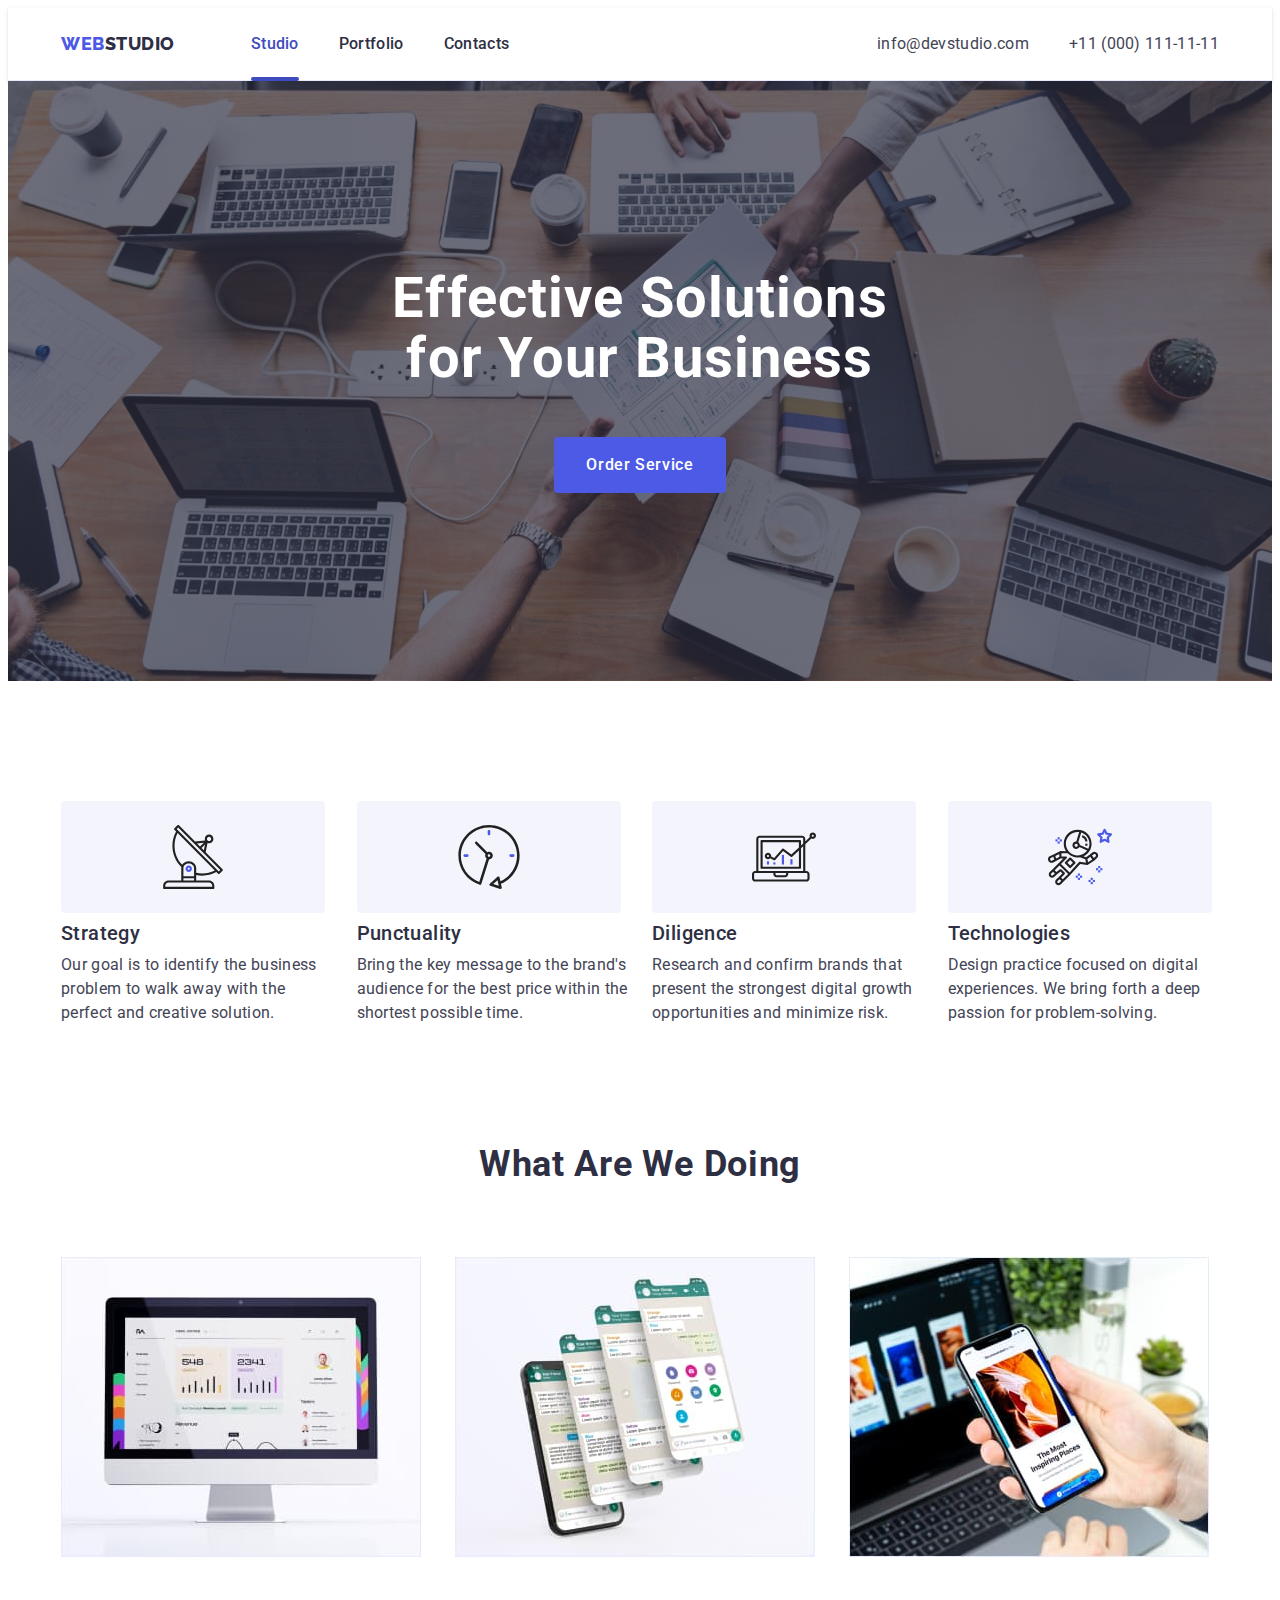
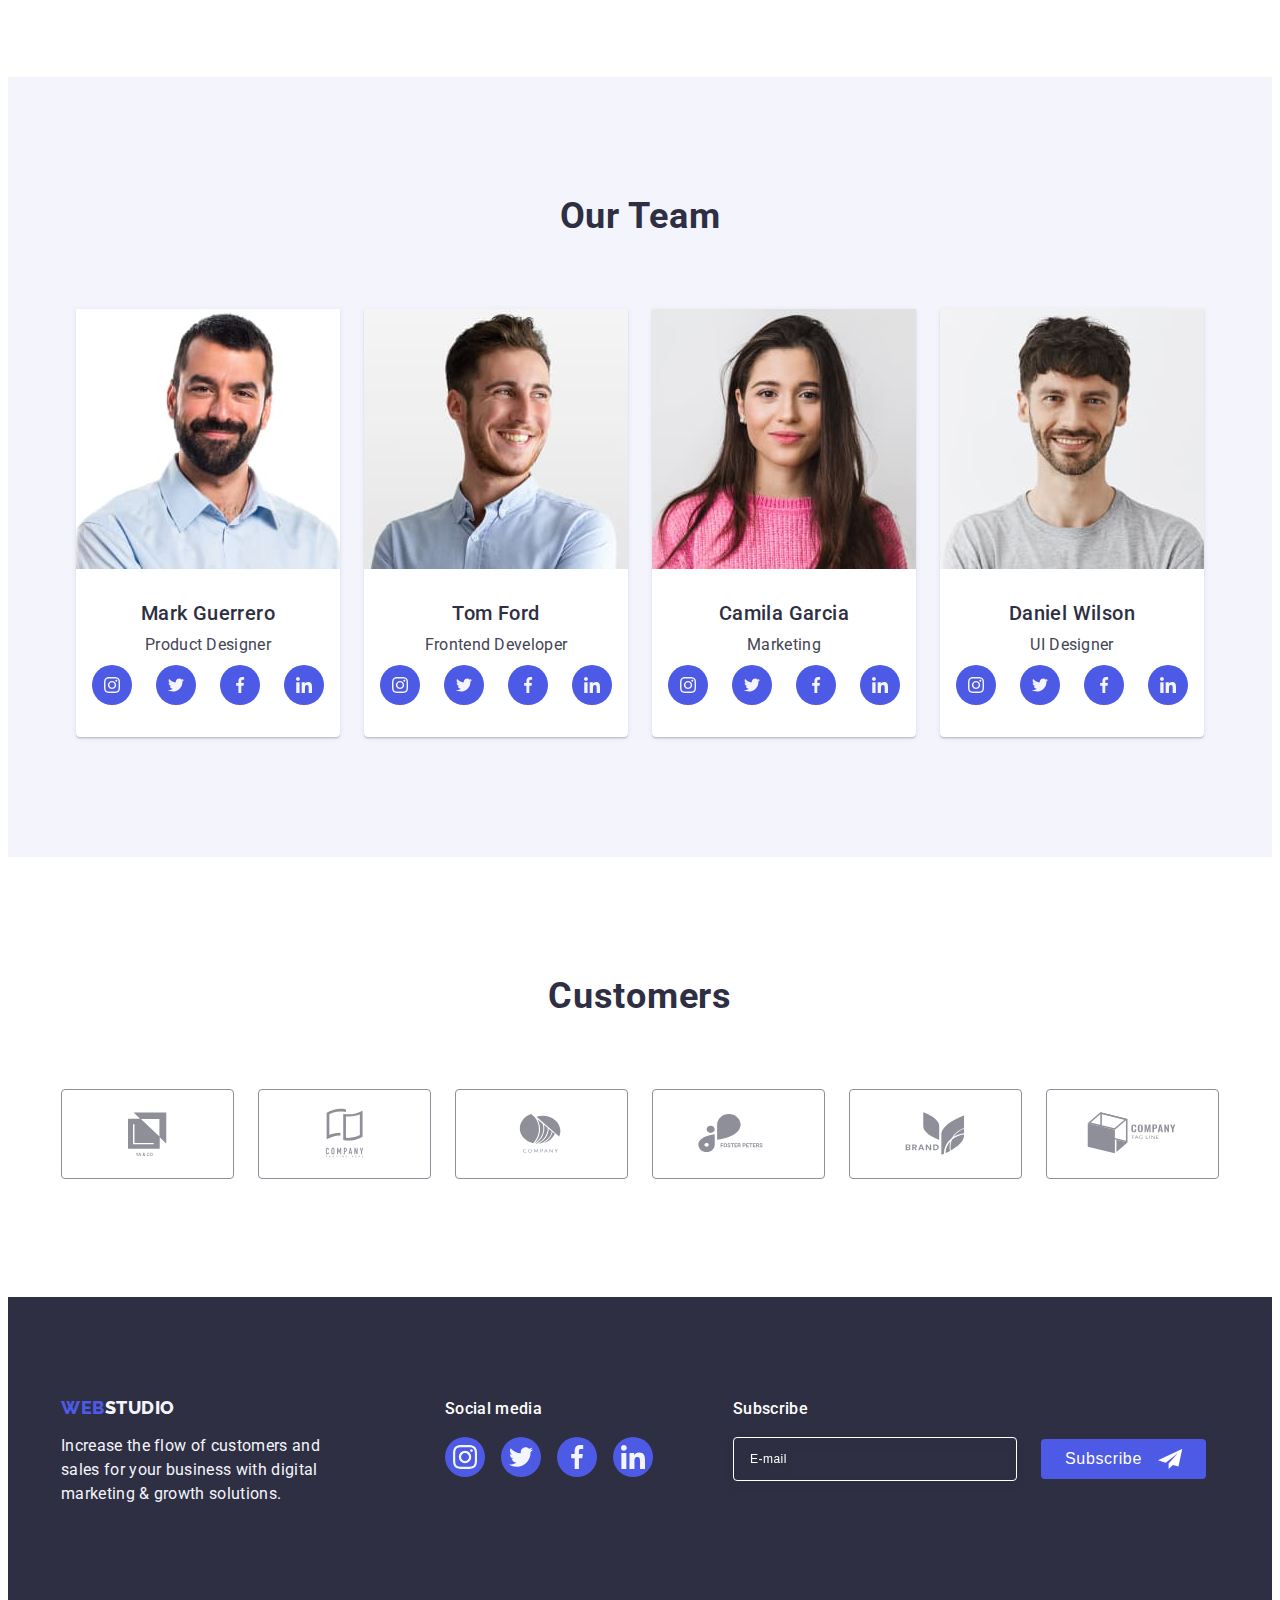
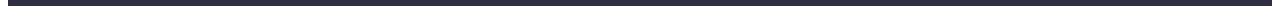
==== commit b51a6200: "mobile mistakes" ====
--- a/index.html
+++ b/index.html
@@ -225,8 +225,8 @@
           <ul class="aboutus-list list">
             <li class="aboutus-list-item">
               <img
-                srcset="./images/comp-img 1_1x.jpg 1x, ./images/comp-img 1_2x.jpg 2x"
-                src="./images/comp-img 1.jpg"
+                srcset="./images/comp-img_1x.jpg 1x, ./images/comp-img_2x.jpg 2x"
+                src="./images/comp-img_1x.jpg"
                 alt="Desktop design"
                 width="360"
                 height="300"
@@ -234,14 +234,11 @@
             </li>
             <li class="aboutus-list-item">
               <img
-                srcset="
-                  ./images/comp-img2_1x.jpg 1x,
-                  ./images/comp-img2_2x.jpg 2x
-                "
-                src="./images/comp-img2.jpg"
-                alt="Mobile applications design"
+                src="/images/comp-img2.jpg"
+                srcset="/images/comp-img2_1x.jpg 1x, /images/comp-img2_2x.jpg 2x"
                 width="360"
                 height="300"
+                alt="Mobile applications design"
               />
             </li>
             <li class="aboutus-list-item">
--- a/css/styles.css
+++ b/css/styles.css
@@ -159,19 +159,23 @@
   width: 100vw;
   height: 100vh;
   background-color: var(--white-color);
-  padding-left: 40px;
-  transition: transform 250ms cubic-bezier(0.4, 0, 0.2, 1);
- 
+  /* padding-left: 40px; */
+  padding: 40px 40px 40px 40px;
+  transition: opacity 250ms cubic-bezier(0.4, 0, 0.2, 1),
+    visibility 250ms cubic-bezier(0.4, 0, 0.2, 1);
+  
 }
 
 .mobile-menu.is-hidden {
   transform: translateX(100%);
+ 
 
 }
 
 .modal-btn.mobile-menu-close-btn {
-  position: static;
-  margin: 24px 24px 32px auto;
+  /* position: static;
+  margin: 24px 24px 32px auto; */
+  position: absolute;
   background-color: var(--alternative-white-color);
   border-color: rgba(46, 47, 66, 0.1);
 }
@@ -775,7 +779,9 @@
   left: 50%;
   transform: translate(-50%, -50%) scaleY(1);
   transition: transform 250ms cubic-bezier(0.4, 0, 0.2, 1);
-  width: 392px;
+  /* width: 392px; */
+  width: calc(100% - 36px);
+  max-width: 408px;
   min-height: 584px;
   background-color: var(--modal-background);
   border-radius: 4px;
@@ -833,6 +839,7 @@
   visibility: hidden;
   opacity: 0;
   pointer-events: none;
+ 
 }
 .modal-form {
 }
